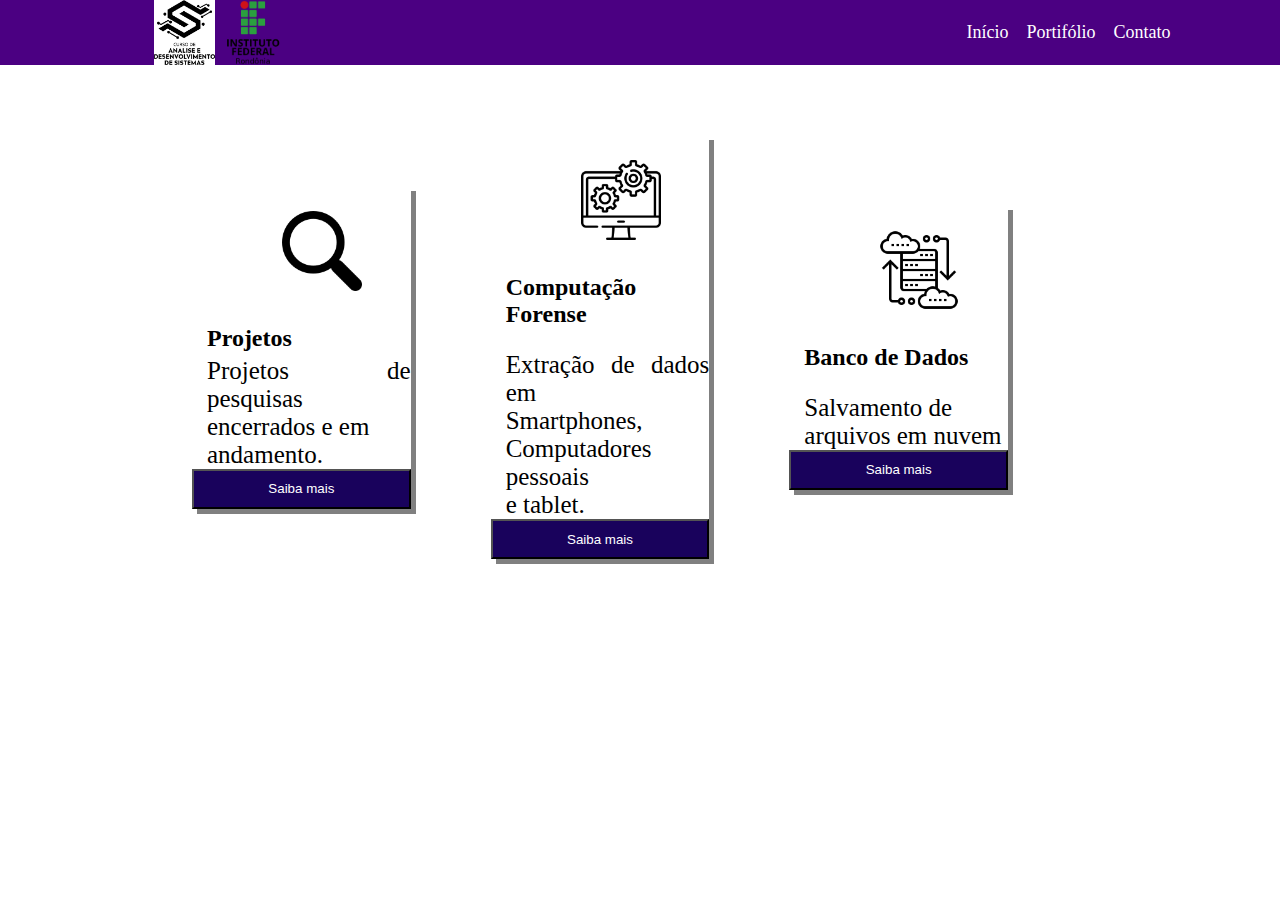
==== portifolio.html @ 50bfa830 "commit_correto" ====
<!DOCTYPE html>
<html lang="pt-br">
    <head>
        <meta charset="UTF-8">
        <meta name="viewport" content="width=device-width, initial-scale=1.0">
        <link rel="stylesheet" href="css/EstiloPortifolio.css">
        
        <title>Início</title>
        
    </head>

    <body>
        <header>
            <div id="topo">
                <img src="imgs/ads.png" class="logos">
                <img class="logos" src="imgs/logo_ifro.png">
                
                <nav class="listasTopo">
                    <ul>
                        <li><a href="index.html" >Início</a></li>
                        <li><a href="portifolio.html">Portifólio</a></li>
                        <li><a href="contato.html" >Contato</a></li>
                    </ul>
                </nav>
            </div>
            
        </header>


        <section>
            <div id="total">

                <div class="cartao" id="Projetos">
                    <img id="inicio" src="imgs/lupa.png" alt="">

                    <h2>Projetos</h2>
                    <p>
                        Projetos de pesquisas <br>
                        encerrados e  em <br>
                        andamento.
                    </p>
                    <input type="submit" class="button" value="Saiba mais">
                </div>
        

                <div class="cartao" id="computacao">
                    <img id="inicio" src="imgs/computador.png" alt="">
        
                    
                    <h2>Computação Forense</h2><br>
                    <p>
                        Extração de dados em <br>
                        Smartphones,<br>
                        Computadores pessoais <br>
                        e tablet.
                    </p>
                    <input type="submit" class="button" value="Saiba mais">

                </div>
        
                <div class="cartao" id="bancoDados">
                    <img id="inicio" src="imgs/banco-de-dados-em-nuvem.png" alt="">
        
                    
                    <h2>Banco de Dados</h2><br>
                    <p>
                        Salvamento de <br>
                        arquivos em nuvem<br>
                    </p>
                    <input type="submit" class="button" value="Saiba mais">

                </div>

            </div>
            
        </section>

        <!--<footer> </footer>  = barra de baixo-->

    </body>
</html>
---- css/EstiloPortifolio.css ----
*{ /*IMPORTANTE*/
    margin: 0;
    padding: 0%;
}

header{/*IMPORTANTE*/
    width: 100%;
    height: 65px;
    background-color: #4B0082;
}
nav{/*IMPORTANTE*/
    margin-left: auto;
    display: flex;
    align-items: center;
}

nav ul li{/*IMPORTANTE*/
    display: inline;
    color:white;
    padding:7px;
}

li a{/*IMPORTANTE*/
    text-decoration: none;
    color:white;
    font-size: large;
}

#topo{/*IMPORTANTE*/
    width: 80%;
    margin: auto;
    margin-right: 8%;
    display: flex;
}

.logos{/*IMPORTANTE*/
    height: 65px;
}


section{
    display: flex;
    align-items: center;
    justify-content: center;
}

#total{
    width: 70%;
    display: flex;
    align-items: center;
}
.cartao{
    margin-top: 70px;
    margin-right: 80px;

    background-color:white;
    box-shadow: 5px 5px grey;

    width: 260px;
    height: 55%;
    text-align: justify;
}

#inicio{
    width: 80px;
    height: 80px;
    padding-left: 90px;
    padding-top: 25px;
}

h2{
   padding-left: 15px;
   padding-top: 10px;
   margin-top: 20px;
}
p{
    margin-left: 15px;
    color:black;
    font-size: 25px;
    margin-top: 5px;
}

.button{
    width: 100%;
    height: 40px;
    margin-top: auto;
    background-color: #19025c;
    color:white;
}
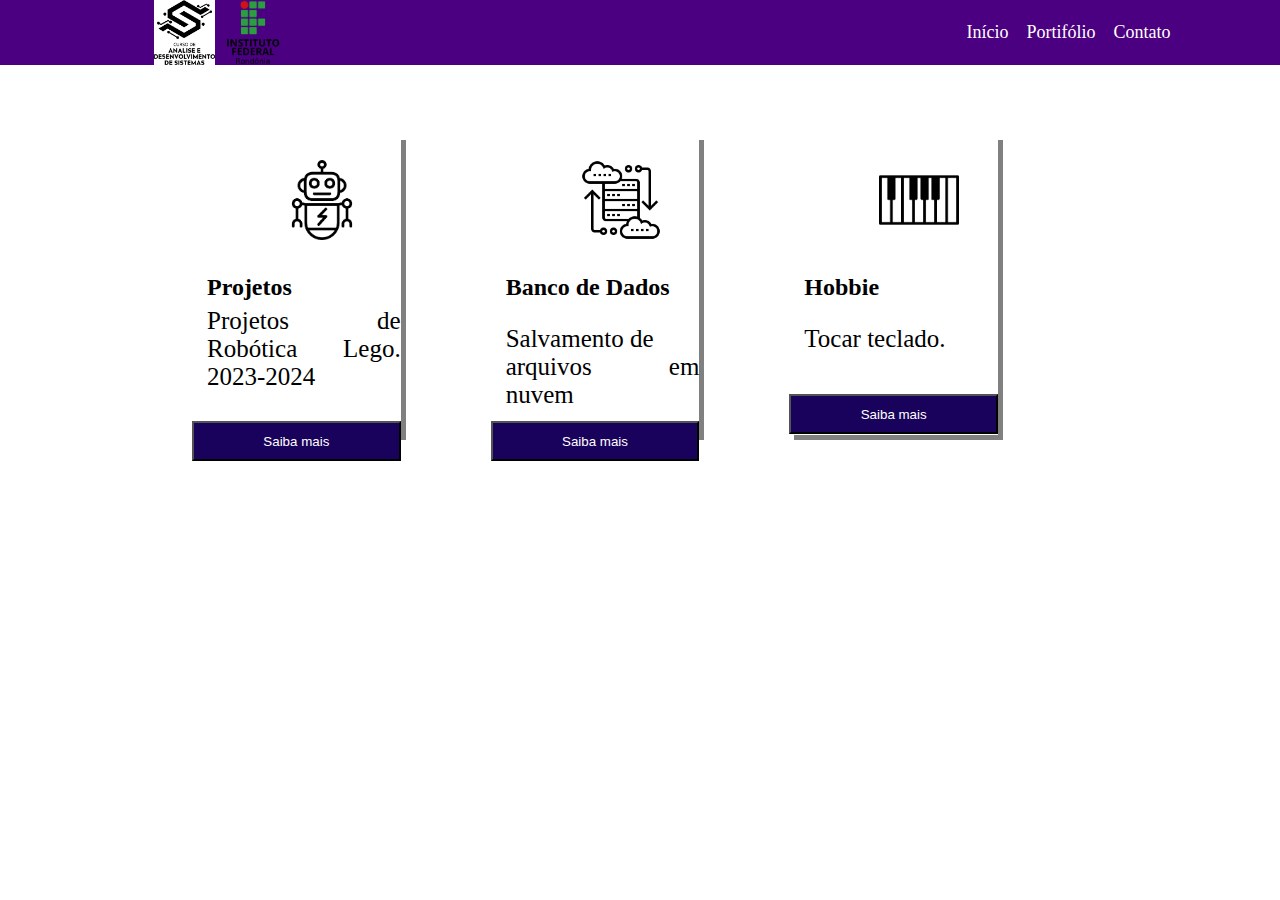
==== commit 7358c199: "versao-5" ====
--- a/portifolio.html
+++ b/portifolio.html
@@ -31,34 +31,18 @@
             <div id="total">
 
                 <div class="cartao" id="Projetos">
-                    <img id="inicio" src="imgs/lupa.png" alt="">
+                    <img id="inicio" src="imgs/robo.png" alt="">
 
                     <h2>Projetos</h2>
                     <p>
-                        Projetos de pesquisas <br>
-                        encerrados e  em <br>
-                        andamento.
+                        Projetos de Robótica Lego.
+                        2023-2024
                     </p>
-                    <input type="submit" class="button" value="Saiba mais">
+                    <input type="submit" id="primeiro" value="Saiba mais">
                 </div>
         
 
                 <div class="cartao" id="computacao">
-                    <img id="inicio" src="imgs/computador.png" alt="">
-        
-                    
-                    <h2>Computação Forense</h2><br>
-                    <p>
-                        Extração de dados em <br>
-                        Smartphones,<br>
-                        Computadores pessoais <br>
-                        e tablet.
-                    </p>
-                    <input type="submit" class="button" value="Saiba mais">
-
-                </div>
-        
-                <div class="cartao" id="bancoDados">
                     <img id="inicio" src="imgs/banco-de-dados-em-nuvem.png" alt="">
         
                     
@@ -67,7 +51,19 @@
                         Salvamento de <br>
                         arquivos em nuvem<br>
                     </p>
-                    <input type="submit" class="button" value="Saiba mais">
+                    <input type="submit" id="segundo" value="Saiba mais">
+
+                </div>
+        
+                <div class="cartao" id="bancoDados">
+                    <img id="inicio" src="imgs/teclado.png" alt="">
+        
+                    
+                    <h2>Hobbie</h2><br>
+                    <p>
+                        Tocar teclado.
+                    </p>
+                    <input type="submit" id="terceiro" value="Saiba mais">
 
                 </div>
 
--- a/css/EstiloPortifolio.css
+++ b/css/EstiloPortifolio.css
@@ -51,13 +51,13 @@
 }
 .cartao{
     margin-top: 70px;
-    margin-right: 80px;
+    margin-right: 90px;
 
     background-color:white;
     box-shadow: 5px 5px grey;
 
     width: 260px;
-    height: 55%;
+    height: 300px;
     text-align: justify;
 }
 
@@ -73,18 +73,34 @@
    padding-top: 10px;
    margin-top: 20px;
 }
+
 p{
     margin-left: 15px;
     color:black;
     font-size: 25px;
-    margin-top: 5px;
+    margin-top: 6px;
 }
 
-.button{
+#primeiro{
     width: 100%;
     height: 40px;
-    margin-top: auto;
+    margin-top: 30px;
     background-color: #19025c;
     color:white;
 }
 
+#segundo{
+    width: 100%;
+    height: 40px;
+    margin-top: 12px;
+    background-color: #19025c;
+    color:white;
+}
+
+#terceiro{
+    width: 100%;
+    height: 40px;
+    margin-top: 41px;
+    background-color: #19025c;
+    color:white;
+}
